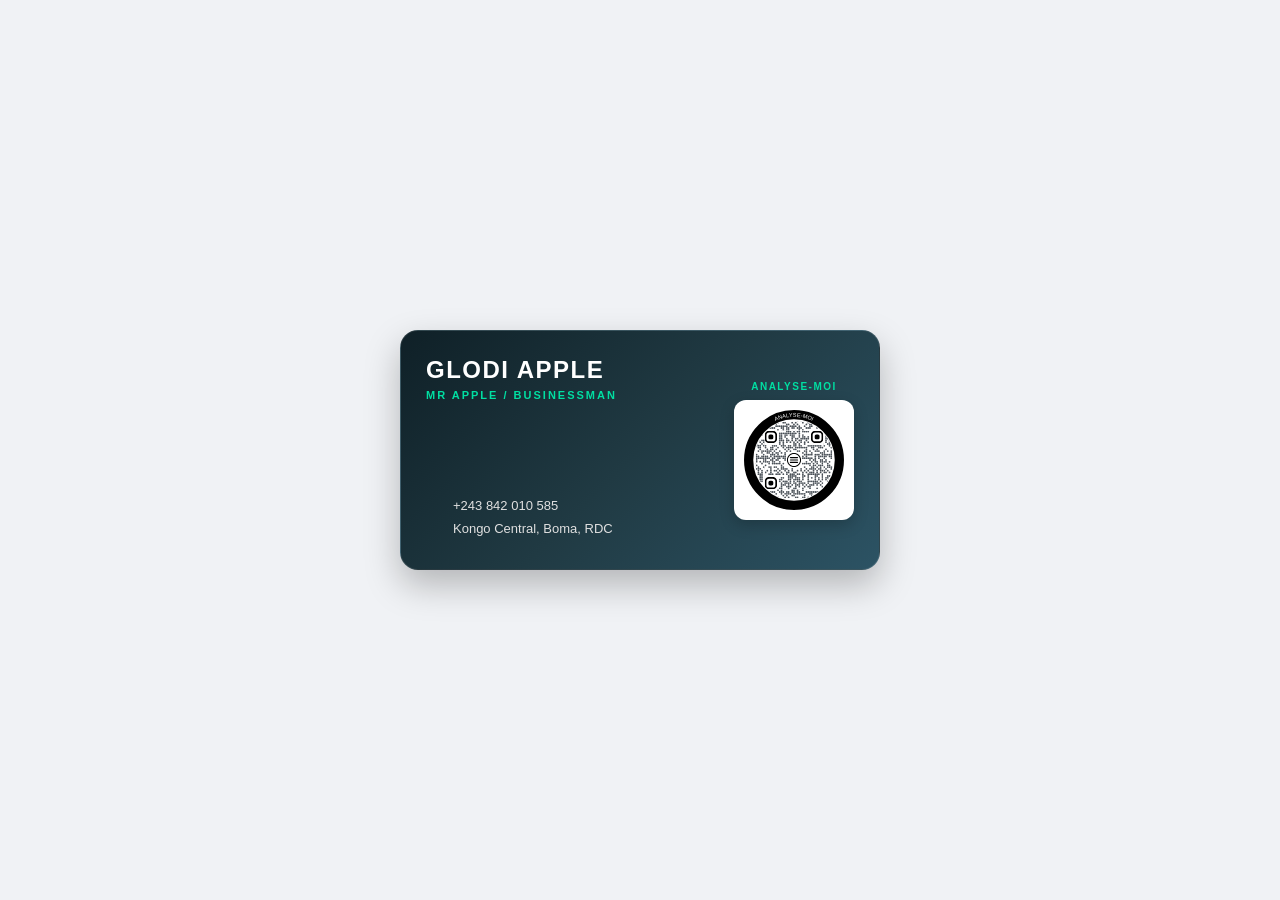
==== index.html @ 2a329c0b "Add files via upload" ====
<!DOCTYPE html>
<html lang="fr">
<head>
    <meta charset="UTF-8">
    <meta name="viewport" content="width=device-width, initial-scale=1.0">
    <title>Ma Carte de Visite - Glodi Apple</title>
    <link rel="stylesheet" href="style.css">
    <link rel="stylesheet" href="https://cloudflare.com">
</head>
<body>

    <!-- Une seule carte unique et ultra professionnelle -->
    <div class="business-card">
        
        <!-- Côté Gauche : Vos Informations -->
        <div class="card-left">
            <div class="brand">
                <h2>GLODI APPLE</h2>
                <p class="subtitle">Mr Apple / Businessman</p>
            </div>
            <div class="info-details">
                <p><i class="fa-solid fa-phone"></i> +243 842 010 585</p>
                <p><i class="fa-solid fa-location-dot"></i> Kongo Central, Boma, RDC</p>
            </div>
        </div>

        <!-- Côté Droite : Votre Scanner (Zone du rond vert) -->
        <div class="card-right">
            <p class="scan-text">ANALYSE-MOI</p>
            <div class="qr-code-zone">
                <!-- IMPORTANT : Votre fichier doit s'appeler taplink.svg ou mon-qrcode.png -->
                <img src="mon-qrcode.png.svg" alt="Scanner Glodi Apple">
            </div>
        </div>

    </div>

</body>
</html>
---- style.css ----
/* Arrière-plan du site */
body {
    font-family: 'Segoe UI', Tahoma, Geneva, Verdana, sans-serif;
    background-color: #f0f2f5;
    display: flex;
    justify-content: center;
    align-items: center;
    min-height: 100vh;
    margin: 0;
}

/* La Carte de Visite Horizontale */
.business-card {
    width: 480px;
    height: 240px;
    background: linear-gradient(135deg, #0f2027, #203a43, #2c5364);
    border-radius: 18px;
    box-shadow: 0 15px 35px rgba(0,0,0,0.25);
    padding: 25px;
    box-sizing: border-box;
    display: flex;
    justify-content: space-between;
    align-items: center;
    border: 1px solid rgba(255, 255, 255, 0.1);
}

/* Côté gauche (Textes) */
.card-left {
    display: flex;
    flex-direction: column;
    justify-content: space-between;
    height: 100%;
    color: #ffffff;
}

.card-left h2 {
    margin: 0;
    font-size: 24px;
    letter-spacing: 1.5px;
    font-weight: 700;
}

.subtitle {
    margin: 5px 0 0 0;
    font-size: 11px;
    color: #00dfa2;
    text-transform: uppercase;
    letter-spacing: 2px;
    font-weight: 600;
}

.info-details {
    font-size: 13px;
    color: #e0e0e0;
}

.info-details p {
    margin: 8px 0;
    display: flex;
    align-items: center;
    gap: 12px;
}

.info-details i {
    color: #00dfa2;
    width: 15px;
}

/* Côté droit (Scanner) */
.card-right {
    display: flex;
    flex-direction: column;
    align-items: center;
    justify-content: center;
    gap: 8px;
    height: 100%;
}

.scan-text {
    margin: 0;
    font-size: 10px;
    color: #00dfa2;
    font-weight: 700;
    text-transform: uppercase;
    letter-spacing: 1.5px;
}

/* Zone du QR Code ajustée parfaitement */
.qr-code-zone {
    background: #ffffff;
    padding: 10px;
    border-radius: 12px;
    display: flex;
    justify-content: center;
    align-items: center;
    box-shadow: 0 5px 15px rgba(0,0,0,0.2);
}

.qr-code-zone img {
    width: 100px;
    height: 100px;
    object-fit: contain;
}
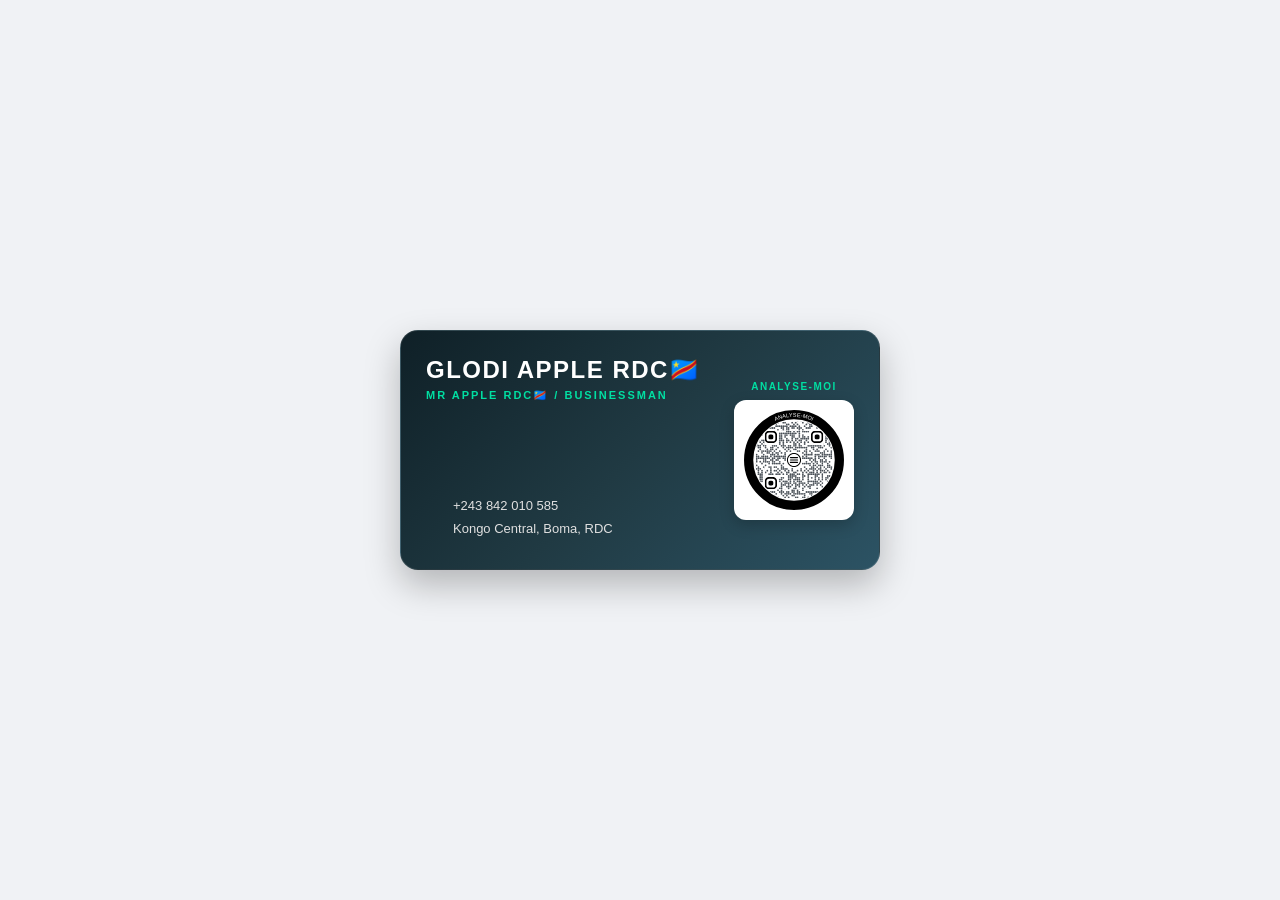
==== commit 7d470574: "Update index.html" ====
--- a/index.html
+++ b/index.html
@@ -3,7 +3,7 @@
 <head>
     <meta charset="UTF-8">
     <meta name="viewport" content="width=device-width, initial-scale=1.0">
-    <title>Ma Carte de Visite - Glodi Apple</title>
+    <title>Ma Carte de Visite - Glodi Apple Rdc🇨🇩</title>
     <link rel="stylesheet" href="style.css">
     <link rel="stylesheet" href="https://cloudflare.com">
 </head>
@@ -15,8 +15,8 @@
         <!-- Côté Gauche : Vos Informations -->
         <div class="card-left">
             <div class="brand">
-                <h2>GLODI APPLE</h2>
-                <p class="subtitle">Mr Apple / Businessman</p>
+                <h2>GLODI APPLE RDC🇨🇩</h2>
+                <p class="subtitle">Mr Apple Rdc🇨🇩 / Businessman</p>
             </div>
             <div class="info-details">
                 <p><i class="fa-solid fa-phone"></i> +243 842 010 585</p>
@@ -29,11 +29,11 @@
             <p class="scan-text">ANALYSE-MOI</p>
             <div class="qr-code-zone">
                 <!-- IMPORTANT : Votre fichier doit s'appeler taplink.svg ou mon-qrcode.png -->
-                <img src="mon-qrcode.png.svg" alt="Scanner Glodi Apple">
+                <img src="mon-qrcode.png.svg" alt="Scanner Glodi Apple Rdc🇨🇩">
             </div>
         </div>
 
     </div>
 
 </body>
-</html>+</html>
